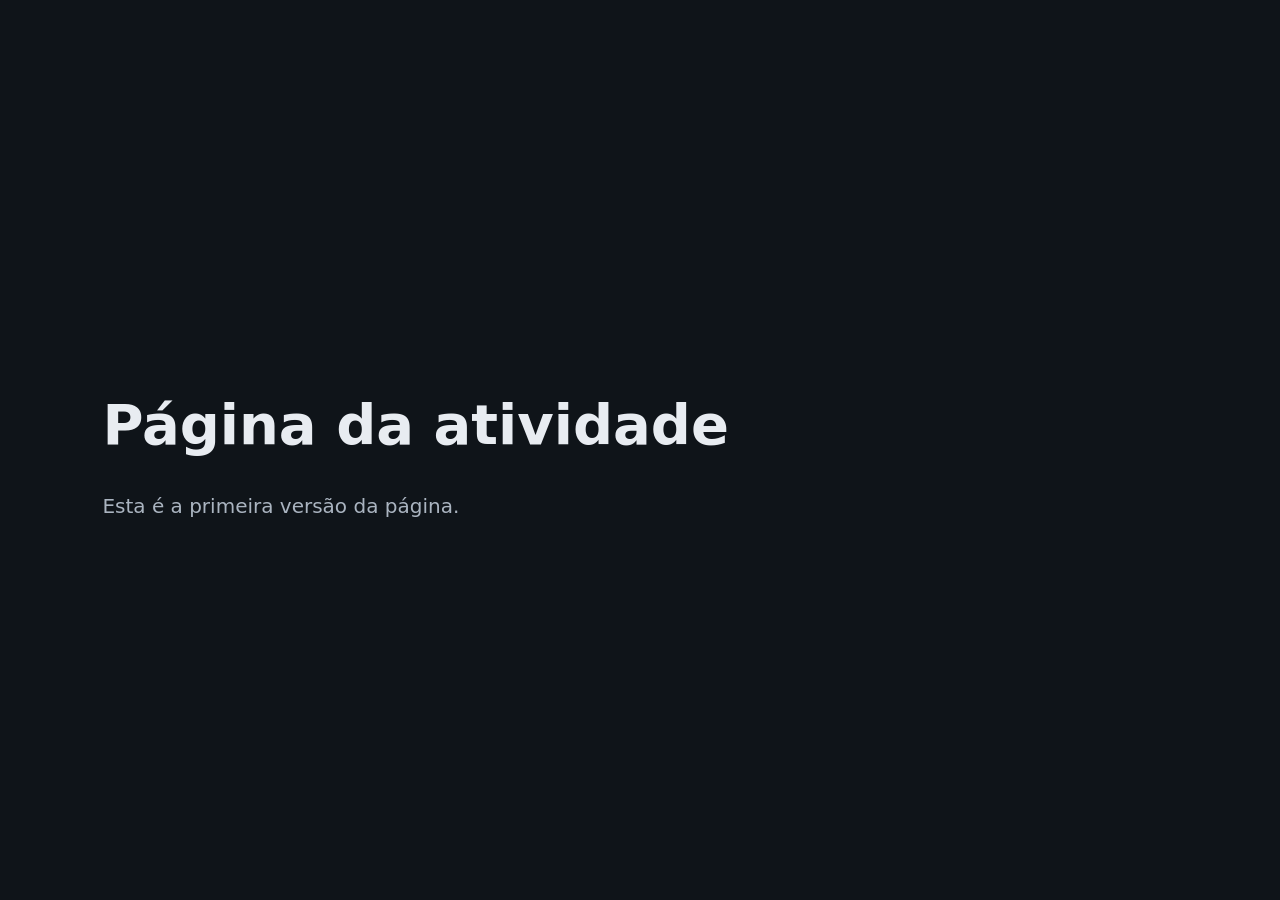
==== pagina/index.html @ 4b13ca07 "feat: adiciona SAST e DAST na pipeline" ====
<!DOCTYPE html>
<html lang="pt-BR">
<head>
  <meta charset="UTF-8">
  <meta name="viewport" content="width=device-width, initial-scale=1">
  <title>Página da atividade</title>
  <style>
    body {
      margin: 0; min-height: 100vh;
      display: flex; flex-direction: column; justify-content: center;
      padding: 0 max(1.5rem, 8vw);
      background: #0f1419; color: #e8ecf1;
      font-family: system-ui, -apple-system, "Segoe UI", sans-serif; line-height: 1.7;
    }
    h1 { margin: 0 0 1rem; font-size: clamp(2rem, 6vw, 3.5rem); font-weight: 600; }
    p { margin: 0; max-width: 40rem; font-size: 1.25rem; color: #aab4c0; }
  </style>
</head>
<body>
  <h1>Página da atividade</h1>
  <p>Esta é a primeira versão da página.</p>
</body>
</html>
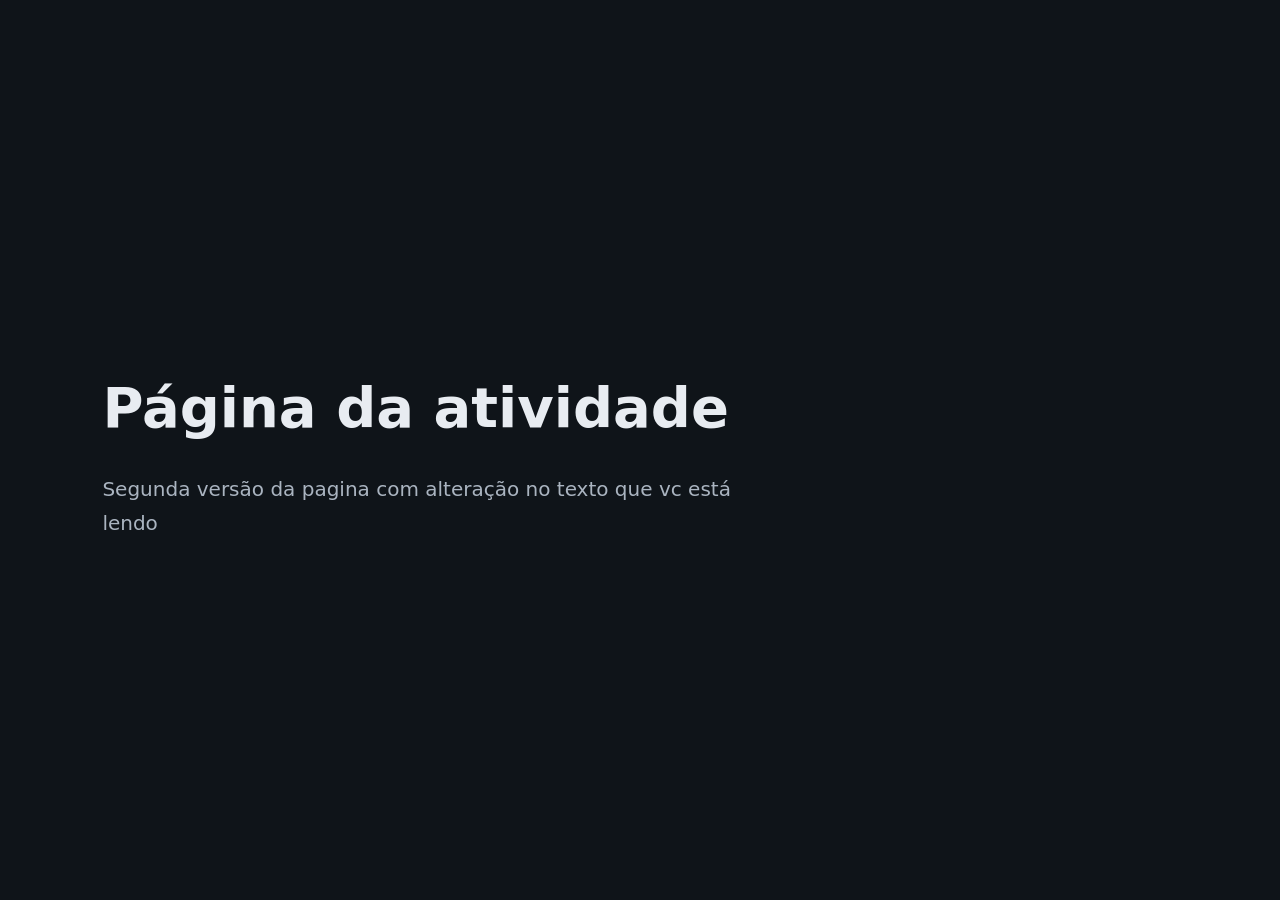
==== commit 905d5483: "Merge remote-tracking branch 'origin/main' into feature/sast-dast" ====
--- a/pagina/index.html
+++ b/pagina/index.html
@@ -18,6 +18,6 @@
 </head>
 <body>
   <h1>Página da atividade</h1>
-  <p>Esta é a primeira versão da página.</p>
+  <p>Segunda versão da pagina com alteração no texto que vc está lendo</p>
 </body>
-</html>+</html>
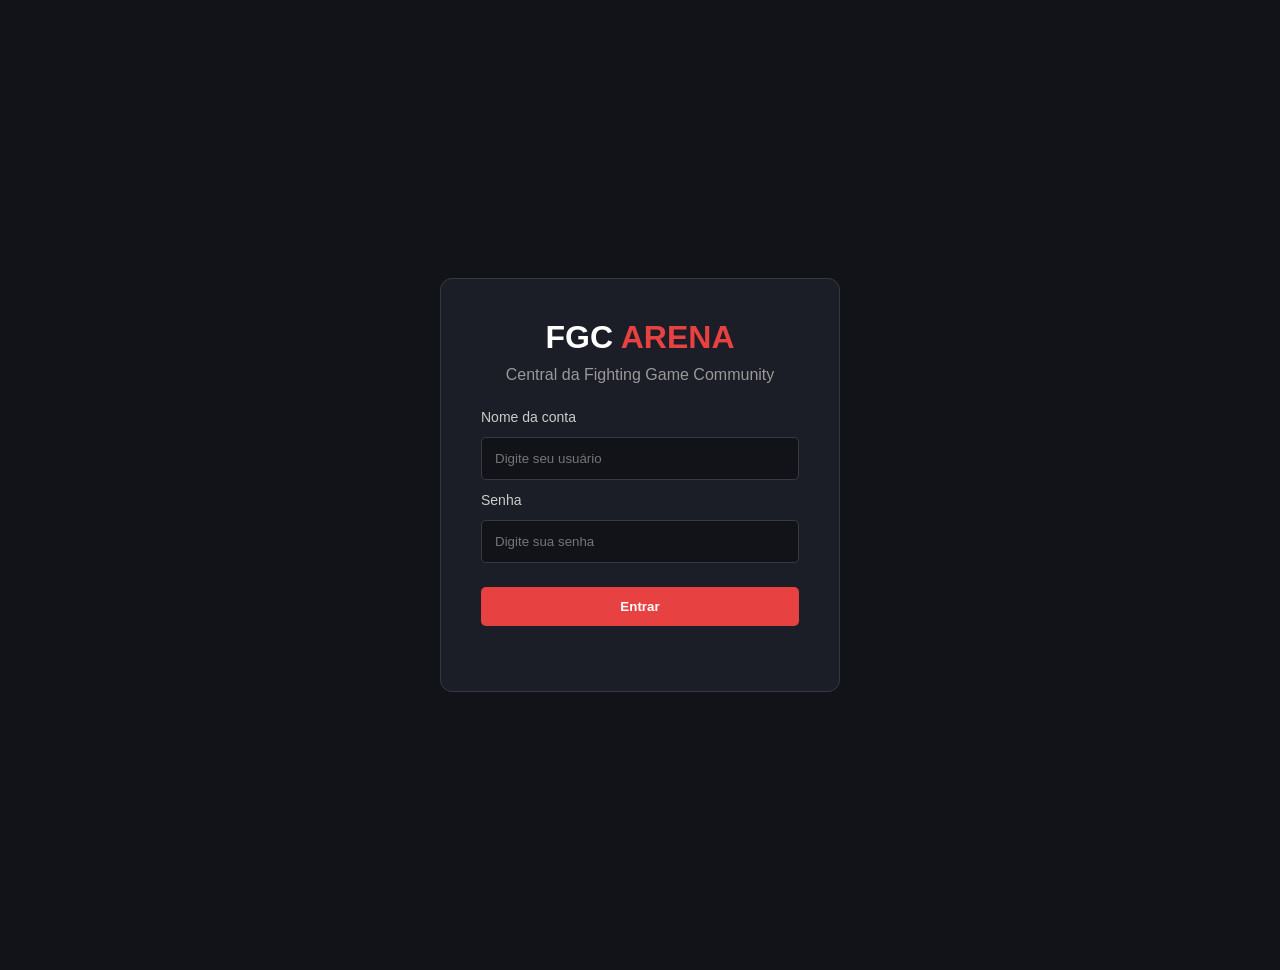
==== commit b4c4f2ad: "feat: adiciona a página FGC Arena" ====
--- a/pagina/index.html
+++ b/pagina/index.html
@@ -1,23 +1,105 @@
 <!DOCTYPE html>
 <html lang="pt-BR">
 <head>
-  <meta charset="UTF-8">
-  <meta name="viewport" content="width=device-width, initial-scale=1">
-  <title>Página da atividade</title>
-  <style>
-    body {
-      margin: 0; min-height: 100vh;
-      display: flex; flex-direction: column; justify-content: center;
-      padding: 0 max(1.5rem, 8vw);
-      background: #0f1419; color: #e8ecf1;
-      font-family: system-ui, -apple-system, "Segoe UI", sans-serif; line-height: 1.7;
-    }
-    h1 { margin: 0 0 1rem; font-size: clamp(2rem, 6vw, 3.5rem); font-weight: 600; }
-    p { margin: 0; max-width: 40rem; font-size: 1.25rem; color: #aab4c0; }
-  </style>
+    <meta charset="UTF-8">
+    <meta name="viewport" content="width=device-width, initial-scale=1.0">
+    <title>FGC Arena</title>
+    <link rel="stylesheet" href="css/style.css">
+    <script src="js/script.js" defer></script>
 </head>
 <body>
-  <h1>Página da atividade</h1>
-  <p>Segunda versão da pagina com alteração no texto que vc está lendo</p>
+    <header id="header" class="hidden">
+        <div class="logo">FGC <span>ARENA</span></div>
+        <nav>
+            <button onclick="logout()">Sair</button>
+        </nav>
+    </header>
+
+    <main>
+        <section id="loginScreen" class="login-container">
+            <div class="login-box">
+                <h1>FGC <span>ARENA</span></h1>
+                <p>Central da Fighting Game Community</p>
+                <form id="loginForm">
+                    <label>Nome da conta</label>
+                    <input type="text" id="username" placeholder="Digite seu usuário" required>
+                    <label>Senha</label>
+                    <input type="password" id="password" placeholder="Digite sua senha" required>
+                    <button type="submit">Entrar</button>
+                </form>
+                <p id="loginMessage"></p>
+            </div>
+        </section>
+
+        <section id="dashboard" class="hidden">
+            <div class="welcome">
+                <h1 id="welcomeTitle"></h1>
+                <p id="welcomeSubtitle"></p>
+            </div>
+
+            <div id="organizerPanel" class="hidden">
+                <section class="stats">
+                    <div class="card">
+                        <h3>Torneios</h3>
+                        <strong id="totalTournaments">0</strong>
+                    </div>
+                    <div class="card">
+                        <h3>Jogadores</h3>
+                        <strong id="totalPlayers">0</strong>
+                    </div>
+                </section>
+
+                <section class="panel">
+                    <h2>Criar torneio</h2>
+                    <form id="tournamentForm">
+                        <label>Nome do torneio</label>
+                        <input type="text" id="tournamentName" required>
+                        <label for="tournamentGame">Jogo</label>
+                        <select id="tournamentGame" name="game" required>
+                            <option value="Street Fighter 6" selected>Street Fighter 6</option>
+                            <option value="Tekken 8">Tekken 8</option>
+                            <option value="Mortal Kombat 1">Mortal Kombat 1</option>
+                            <option value="Guilty Gear Strive">Guilty Gear Strive</option>
+                        </select>
+                        <label>Quantidade máxima de jogadores</label>
+                        <input type="number" id="maxPlayers" min="2" max="32" value="8" required>
+                        <label for="tournamentFormat">Formato da grade</label>
+                        <select id="tournamentFormat" name="format" required>
+                            <option value="single" selected>Single Elimination</option>
+                            <option value="double">Double Elimination</option>
+                        </select>
+                        <button type="submit">Criar torneio</button>
+                    </form>
+                </section>
+
+                <section class="panel">
+                    <h2>Gerenciar torneios</h2>
+                    <div id="organizerTournaments"></div>
+                </section>
+            </div>
+
+            <div id="playerPanel" class="hidden">
+                <section class="panel">
+                    <h2>Torneios disponíveis</h2>
+                    <div id="availableTournaments"></div>
+                </section>
+                <section class="panel">
+                    <h2>Meus torneios</h2>
+                    <div id="myTournaments"></div>
+                </section>
+            </div>
+
+            <section id="bracketPanel" class="panel hidden">
+                <div class="bracket-header">
+                    <div>
+                        <h2 id="bracketTitle"></h2>
+                        <p id="bracketDescription"></p>
+                    </div>
+                    <button onclick="closeBracket()">Voltar</button>
+                </div>
+                <div id="bracketContent"></div>
+            </section>
+        </section>
+    </main>
 </body>
 </html>
--- a/pagina/css/style.css
+++ b/pagina/css/style.css
@@ -0,0 +1,384 @@
+* {
+    margin: 0;
+    padding: 0;
+    box-sizing: border-box;
+}
+
+body {
+    background: #111318;
+    color: #ffffff;
+    font-family: Arial, sans-serif;
+}
+
+.hidden {
+    display: none !important;
+}
+
+header {
+    background: #1b1e26;
+    padding: 20px 8%;
+    border-bottom: 2px solid #e84141;
+    display: flex;
+    justify-content: space-between;
+    align-items: center;
+}
+
+.logo {
+    font-size: 25px;
+    font-weight: bold;
+}
+
+.logo span,
+h1 span {
+    color: #e84141;
+}
+
+nav {
+    display: flex;
+    gap: 10px;
+}
+
+button {
+    background: #e84141;
+    color: white;
+    border: none;
+    padding: 12px 18px;
+    border-radius: 5px;
+    cursor: pointer;
+    font-weight: bold;
+    transition: 0.2s;
+}
+
+button:hover {
+    background: #bd2929;
+}
+
+button:disabled {
+    opacity: 0.45;
+    cursor: not-allowed;
+}
+
+.login-container {
+    min-height: 100vh;
+    display: flex;
+    justify-content: center;
+    align-items: center;
+    padding: 20px;
+}
+
+.login-box {
+    background: #1b1e26;
+    width: 100%;
+    max-width: 400px;
+    padding: 40px;
+    border-radius: 12px;
+    border: 1px solid #343944;
+    text-align: center;
+}
+
+.login-box h1 {
+    font-size: 32px;
+    margin-bottom: 10px;
+}
+
+.login-box p {
+    color: #999;
+    margin-bottom: 25px;
+}
+
+form {
+    display: flex;
+    flex-direction: column;
+    gap: 12px;
+}
+
+form label {
+    text-align: left;
+    font-size: 14px;
+    color: #ccc;
+}
+
+input,
+select {
+    width: 100%;
+    background: #111318;
+    color: white;
+    padding: 13px;
+    border: 1px solid #343944;
+    border-radius: 5px;
+    outline: none;
+}
+
+select {
+    display: block;
+    min-height: 46px;
+    cursor: pointer;
+    position: relative;
+    z-index: 1;
+    pointer-events: auto;
+    color-scheme: dark;
+    appearance: auto;
+}
+
+select option {
+    background: #1b1e26;
+    color: #ffffff;
+}
+
+input:focus,
+select:focus {
+    border-color: #e84141;
+}
+
+form button {
+    margin-top: 12px;
+}
+
+#welcomeTitle {
+    font-size: 30px;
+}
+
+#welcomeSubtitle {
+    color: #999;
+    margin-top: 8px;
+}
+
+.welcome {
+    margin-bottom: 30px;
+}
+
+main {
+    width: 85%;
+    max-width: 1200px;
+    margin: 35px auto;
+}
+
+.stats {
+    display: grid;
+    grid-template-columns: repeat(2, 1fr);
+    gap: 20px;
+    margin-bottom: 25px;
+}
+
+.card,
+.panel {
+    background: #1b1e26;
+    padding: 25px;
+    border-radius: 10px;
+    border: 1px solid #30343e;
+}
+
+.card h3 {
+    color: #aaa;
+    font-size: 14px;
+}
+
+.card strong {
+    display: block;
+    font-size: 32px;
+    margin-top: 12px;
+    color: #e84141;
+}
+
+.panel {
+    margin-bottom: 25px;
+}
+
+.panel h2 {
+    margin-bottom: 20px;
+}
+
+.tournament-card {
+    background: #242832;
+    border: 1px solid #353943;
+    border-radius: 8px;
+    padding: 18px;
+    margin-bottom: 15px;
+}
+
+.tournament-card h3 {
+    margin-bottom: 10px;
+}
+
+.tournament-card p {
+    color: #aaa;
+    margin-bottom: 8px;
+    font-size: 14px;
+}
+
+.tournament-actions {
+    display: flex;
+    gap: 10px;
+    flex-wrap: wrap;
+    margin-top: 15px;
+}
+
+.secondary-button {
+    background: #343944;
+}
+
+.secondary-button:hover {
+    background: #454c5b;
+}
+
+.danger-button {
+    background: #a82f2f;
+}
+
+.status {
+    color: #55cf8a;
+    font-weight: bold;
+}
+
+.status.closed {
+    color: #e8a441;
+}
+
+.bracket-header {
+    display: flex;
+    justify-content: space-between;
+    align-items: center;
+    gap: 15px;
+    margin-bottom: 25px;
+}
+
+.bracket-header p {
+    color: #999;
+    margin-top: 8px;
+}
+
+.bracket-section {
+    margin-bottom: 30px;
+}
+
+.bracket-section h3 {
+    margin-bottom: 15px;
+    color: #e84141;
+}
+
+.round {
+    background: #242832;
+    padding: 15px;
+    border-radius: 8px;
+    margin-bottom: 15px;
+}
+
+.round h4 {
+    margin-bottom: 12px;
+    color: #aaa;
+}
+
+.match {
+    border: 1px solid #454b58;
+    border-radius: 5px;
+    margin-bottom: 10px;
+    overflow: hidden;
+}
+
+.match-player {
+    padding: 12px;
+    background: #1b1e26;
+    border-bottom: 1px solid #353943;
+}
+
+.match-player:last-child {
+    border-bottom: none;
+}
+
+.match-player.you {
+    color: #55cf8a;
+    font-weight: bold;
+}
+
+.empty-message {
+    color: #999;
+    padding: 15px 0;
+}
+
+#loginMessage {
+    color: #ff6868;
+    margin-top: 15px;
+}
+
+@media (max-width: 650px) {
+    main {
+        width: 94%;
+    }
+
+    header {
+        padding: 18px 4%;
+    }
+
+    .stats {
+        grid-template-columns: 1fr;
+    }
+
+    .bracket-header {
+        align-items: flex-start;
+        flex-direction: column;
+    }
+
+    .login-box {
+        padding: 25px;
+    }
+
+    .tournament-actions button {
+        flex: 1;
+    }
+}
+
+.match-label {
+    padding: 10px 12px;
+    color: #e84141;
+    font-size: 13px;
+    font-weight: bold;
+    background: #20242d;
+}
+
+.winner-button {
+    display: block;
+    width: calc(100% - 20px);
+    margin: 8px 10px 12px;
+    padding: 9px 12px;
+    font-size: 12px;
+    text-align: left;
+}
+
+.match-winner {
+    color: #55cf8a;
+    font-weight: bold;
+    border-left: 4px solid #55cf8a;
+}
+
+.match-loser {
+    color: #ff7777;
+    opacity: 0.75;
+}
+
+.match-result {
+    padding: 10px 12px;
+    color: #55cf8a;
+    font-size: 13px;
+    font-weight: bold;
+    background: #20242d;
+}
+
+.champion-banner {
+    padding: 18px;
+    margin-bottom: 20px;
+    border: 1px solid #55cf8a;
+    border-radius: 8px;
+    color: #55cf8a;
+    background: #1d2b26;
+    font-size: 20px;
+    font-weight: bold;
+    text-align: center;
+}
+
+.eliminated-list {
+    margin-top: 20px;
+    padding: 15px;
+    border-radius: 8px;
+    background: #242832;
+    color: #ff8585;
+}
